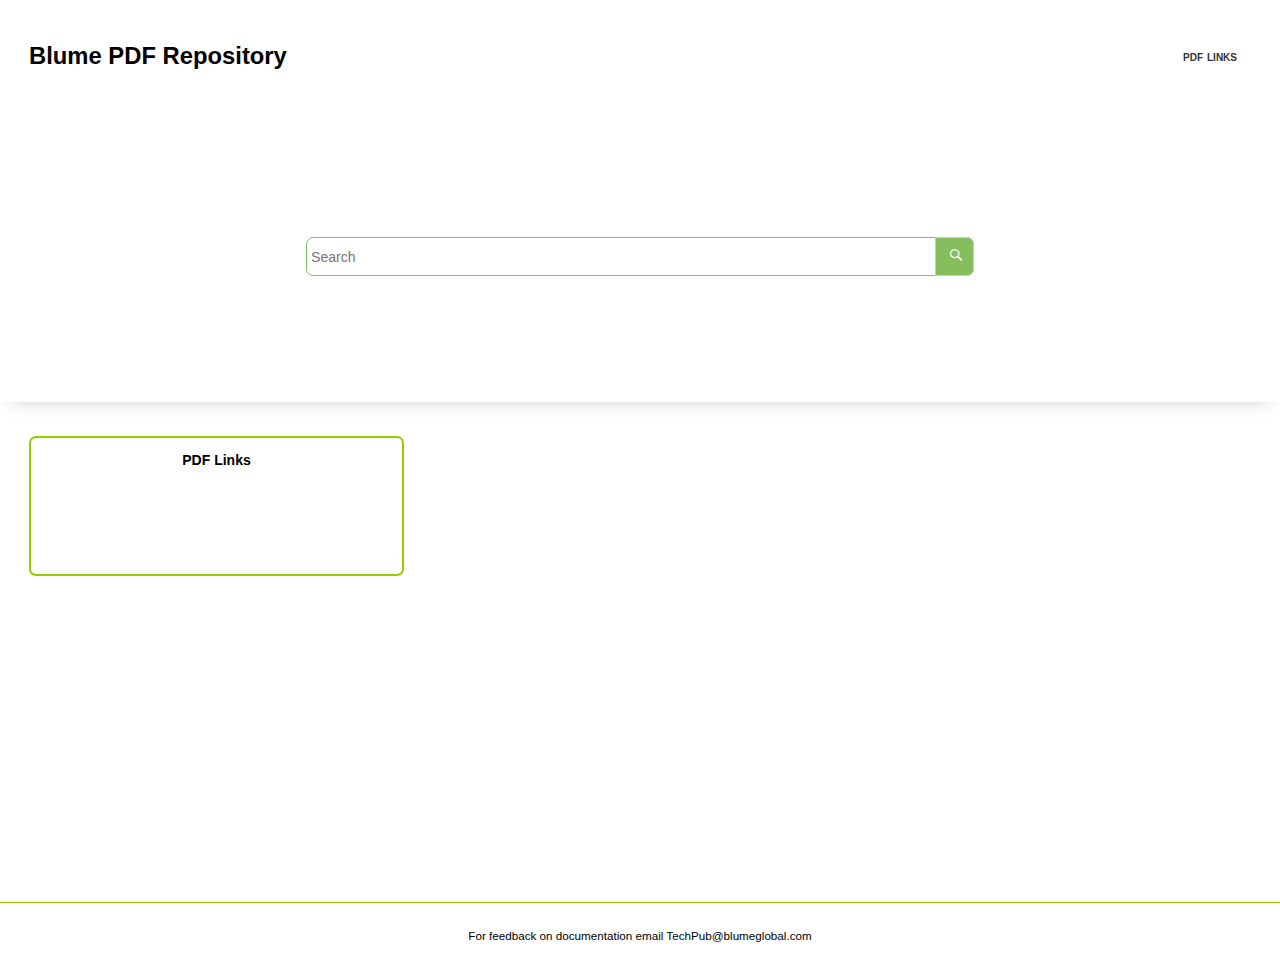
==== cshelp.html @ 6de42536 "Commit Build" ====
<!DOCTYPE html>
<html>
    <head>
        <title>Context Sensitive Help</title>
        <script src="oxygen-webhelp/app/commons.js"></script>
        <script src="oxygen-webhelp/app/context-help.js"></script>
    </head>
    <body>
    </body>
</html>
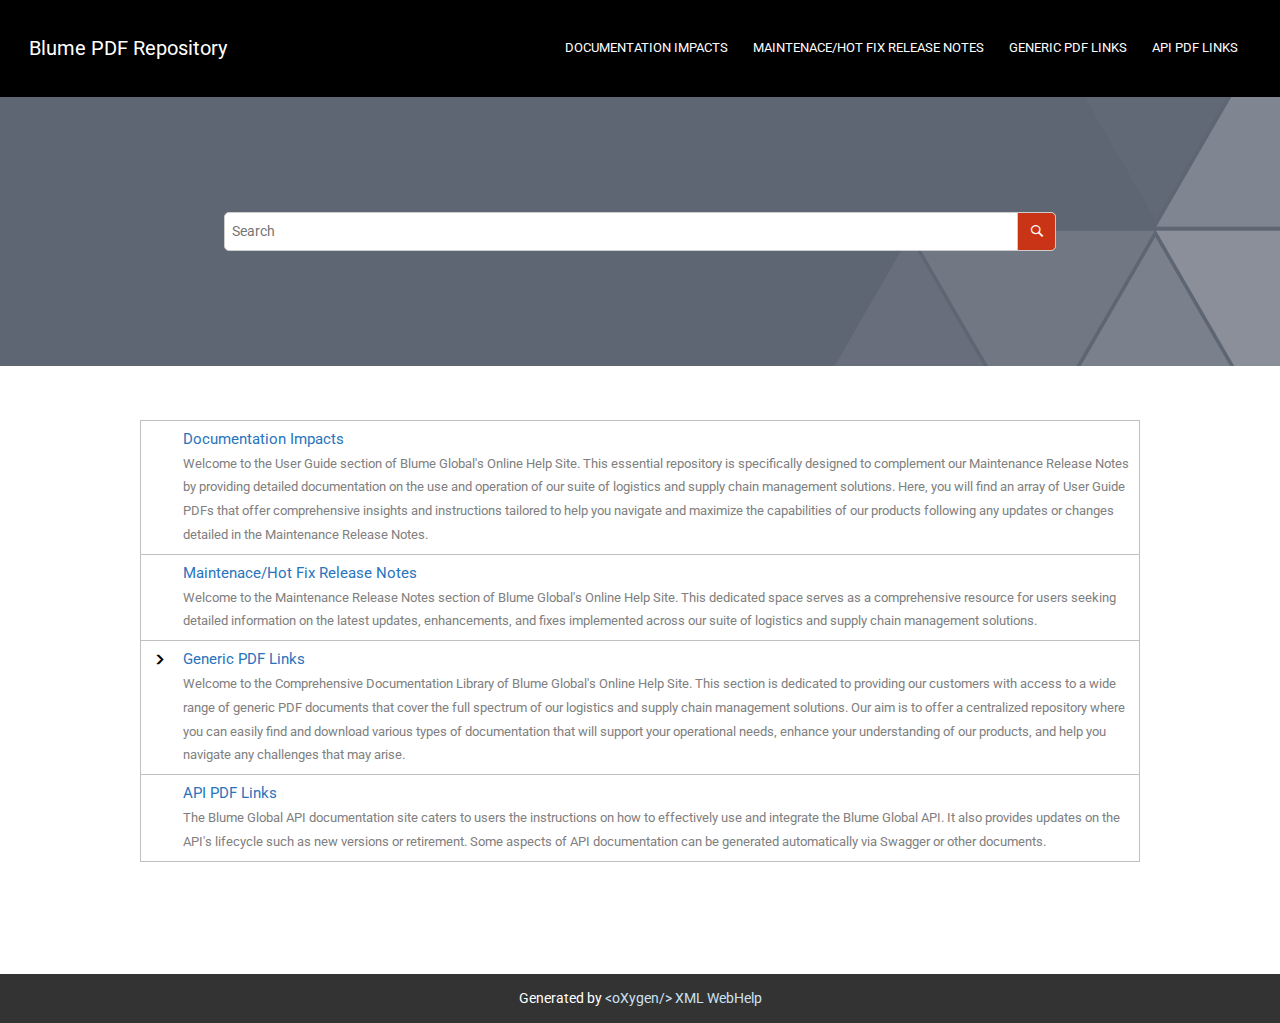
==== commit 76179454: "Commit Documentation Build #19022024" ====
--- a/cshelp.html
+++ b/cshelp.html
@@ -1,10 +1,10 @@
-<!DOCTYPE html>
-<html>
-    <head>
-        <title>Context Sensitive Help</title>
-        <script src="oxygen-webhelp/app/commons.js"></script>
-        <script src="oxygen-webhelp/app/context-help.js"></script>
-    </head>
-    <body>
-    </body>
+<!DOCTYPE html>
+<html>
+    <head>
+        <title>Context Sensitive Help</title>
+        <script src="oxygen-webhelp/app/commons.js"></script>
+        <script src="oxygen-webhelp/app/context-help.js"></script>
+    </head>
+    <body>
+    </body>
 </html>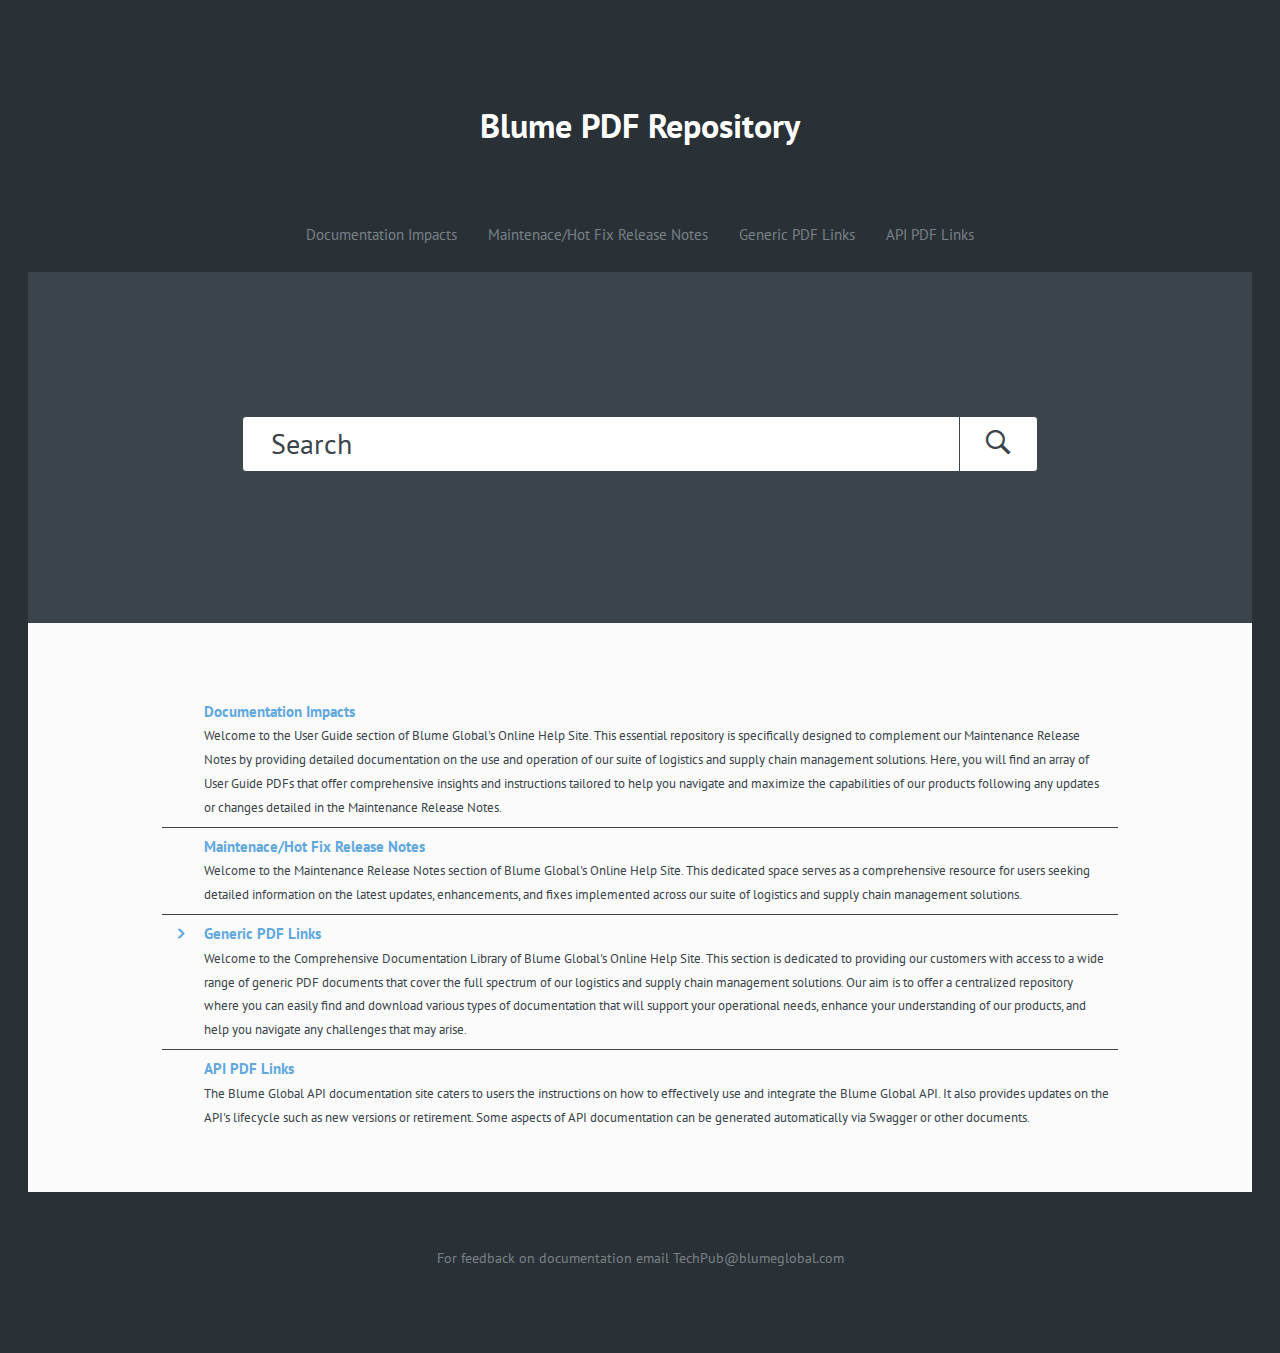
==== commit a4dcf8df: "Commit Documentation Build #21022024" ====
--- a/cshelp.html
+++ b/cshelp.html
@@ -1,10 +1,10 @@
-<!DOCTYPE html>
-<html>
-    <head>
-        <title>Context Sensitive Help</title>
-        <script src="oxygen-webhelp/app/commons.js"></script>
-        <script src="oxygen-webhelp/app/context-help.js"></script>
-    </head>
-    <body>
-    </body>
+<!DOCTYPE html>
+<html>
+    <head>
+        <title>Context Sensitive Help</title>
+        <script src="oxygen-webhelp/app/commons.js"></script>
+        <script src="oxygen-webhelp/app/context-help.js"></script>
+    </head>
+    <body>
+    </body>
 </html>